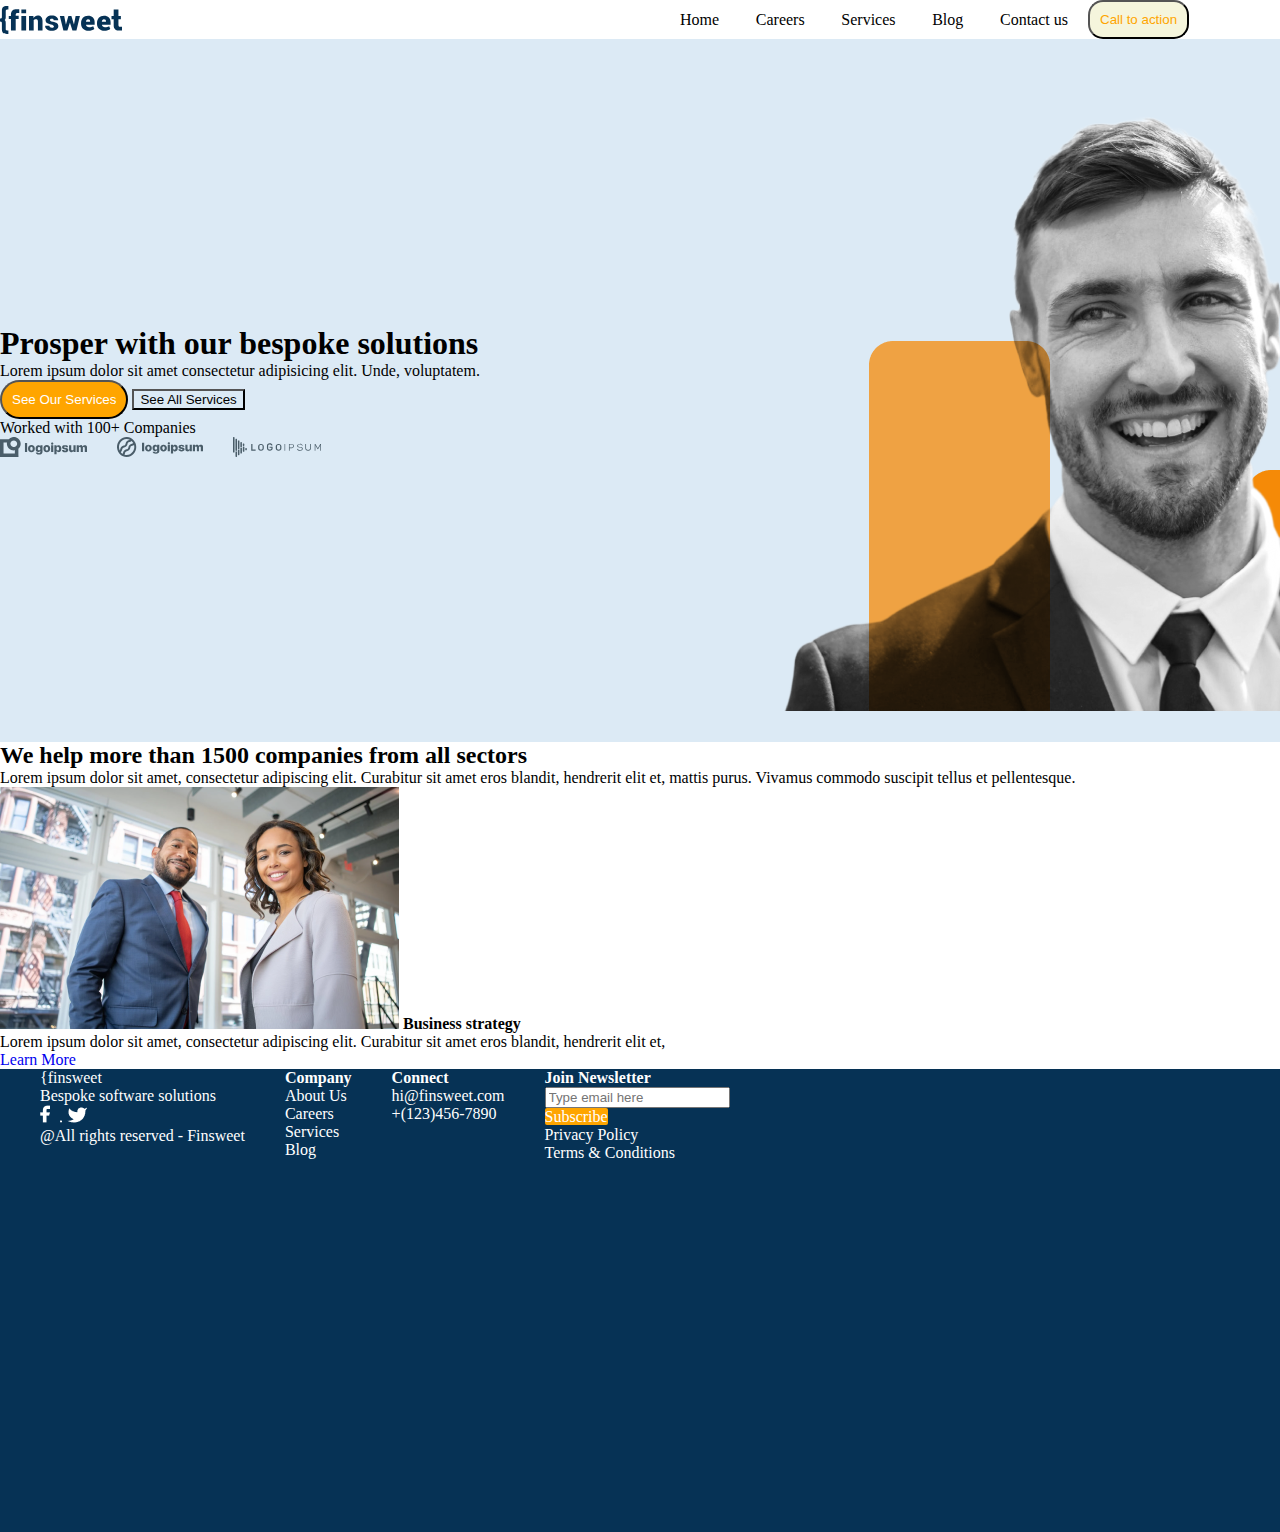
==== pages/home.html @ cca8dfab "second" ====
<!DOCTYPE html>
<html lang="en">
<head>
    <meta charset="UTF-8">
    <meta http-equiv="X-UA-Compatible" content="IE=edge">
    <meta name="viewport" content="width=device-width, initial-scale=1.0">
    <title>Finsweet</title>
    <link rel="stylesheet" href="../styles/home.css" />
    <link rel="stylesheet" href="../styles/global.css" />
    <link rel="stylesheet" href="../styles/header.css" />
    <link rel="stylesheet" href="../styles/footer.css" />
    <link rel="stylesheet" href="../styles/latest.css" />

    <link rel="preconnect" href="https://fonts.googleapis.com">
<link rel="preconnect" href="https://fonts.gstatic.com" crossorigin>
<link href="https://fonts.googleapis.com/css2?family=Poppins:wght@500;600&display=swap" rel="stylesheet">
</head>
<body>
    <header class="container header">
        <img src="../images/Logo.svg" />
        <nav class="top">
            <ul>
                <li>Home</li>
                <li>Careers</li>
                <li>Services</li>
                <li>Blog</li>
                <li>Contact us</li>
            </ul>
            <button class="callToAction">Call to action</button>
        </nav>
    </header>
    <main>

        <section class="sOne container">
            <div class="left">
            <h1>Prosper with our bespoke solutions</h1>
            <p> Lorem ipsum dolor sit amet consectetur adipisicing elit. Unde, voluptatem.</p>
            <div>
            <button class="seeOurServices">See Our Services </button>
            <button class="seeAll">See All Services</button>
            </div>
            <p>Worked with 100+ Companies</p>
            <div class="leftLogos">
            <img src="../images/haeder-logo-1.svg" />
            <img src="../images/heder-logo-2.svg" />
            <img src="../images/header-logo-3.svg" />
            </div>
            </div>
            <div class="right">
                <img src="../images/header-image.png">
            </div>
        </section>

        
        <section>
            <div class="container">
                 <h2>We help more than 1500 companies from all sectors</h2>
                <p>Lorem ipsum dolor sit amet, consectetur adipiscing elit. Curabitur sit amet eros blandit, hendrerit elit et, mattis purus. Vivamus commodo suscipit tellus et pellentesque.</p>
                <article class="business">
                    <img src="../images/post1.png"/>
                    <strong>Business strategy</strong>
                    <p>Lorem ipsum dolor sit amet, consectetur adipiscing elit. Curabitur sit amet eros blandit, hendrerit elit et, </p>
                    <a href="#">Learn More</a>
                </article>
                <article></article>
                <article></article>

            </div>
           
        </section>
    </main>
    <footer class="footer">
        <ul>
            <li>{finsweet</li>
            <li>Bespoke software solutions</li>
            <img src="../images/fb.png" />
            <img src="../images/ytube.png" />
            <img src="../images/ig.png" />
            <img src="../images/tw.png" />
            <li>@All rights reserved - Finsweet</li>
        </ul>
        <ul>
            <li><strong>Company</strong></li>
            <li>About Us</li>
            <li>Careers</li>
            <li>Services</li>
            <li>Blog</li>
        </ul>
        <ul>
            <li><strong>Connect</strong></li>
            <li>hi@finsweet.com</li>
            <li>+(123)456-7890</li>
        </ul>
        <ul>
            <li><strong>Join Newsletter</strong></li>
            <li><input type="text" placeholder="Type email here"></li>
            <li><a href="#" class="subscribe">Subscribe</a></li>
           
            <li>Privacy Policy</li>
            <li>Terms & Conditions</li>
           
        </ul>
    </footer>
</body>
</html>
---- styles/home.css ----
h1{
    font-family: "semiBold"
}

.leftLogos{
    display:flex;
    width:20px;
    height:20px;
}
.leftLogos img{
    padding-right: 30px;
}
.sOne {
    display:flex;
    background-color: #DCEAF5;
    align-items: center;
    height: 703px;
}
.left{
    width: 80%;
}
.right {
    width: 40%;
}
.seeOurServices {
    color: white;
    background-color: orange;
    border-radius: 20px;
    padding: 10px;
}
.seeAll {
    background-color: transparent;
}
.top ul {
    padding-right: 20px;
    justify-content: space-between;
}
---- styles/global.css ----
* {
    box-sizing: border-box;
    margin: 0;
}
.container {
    max-width: 1280px;
    width: 100%;
    margin: auto;
}
html{
    font-size: 16px;
}
@font-face {
    font-family: "semiBold";
    src: url(Poppins/Poppins-SemiBold.ttf);
}
@font-face {
    font-family: "medium";
    src: url(Poppins/Poppins-Medium.ttf);
}
ul{
    list-style: none;
}
a{
    text-decoration: none;
}
---- styles/header.css ----
.header {
    display:flex;
    justify-content: space-between;
    align-items: center;
}
.top {
    display: flex;
    width: 50%;
}
.top ul {
    width: 70%;
    display:flex;
    justify-content: space-between;
    align-items: center;
}
.callToAction {
    color:orange;
    background-color: beige;
    border-radius: 15px;
    padding: 10px;
}
---- styles/footer.css ----
footer {
    background-color: #063255;
    color: white;
    height: 463px;
    width:1920px;
}
.footer {
    display:flex;
}
.subscribe {
    color: white;
    background-color: orange;
    border-radius: 2px;
}
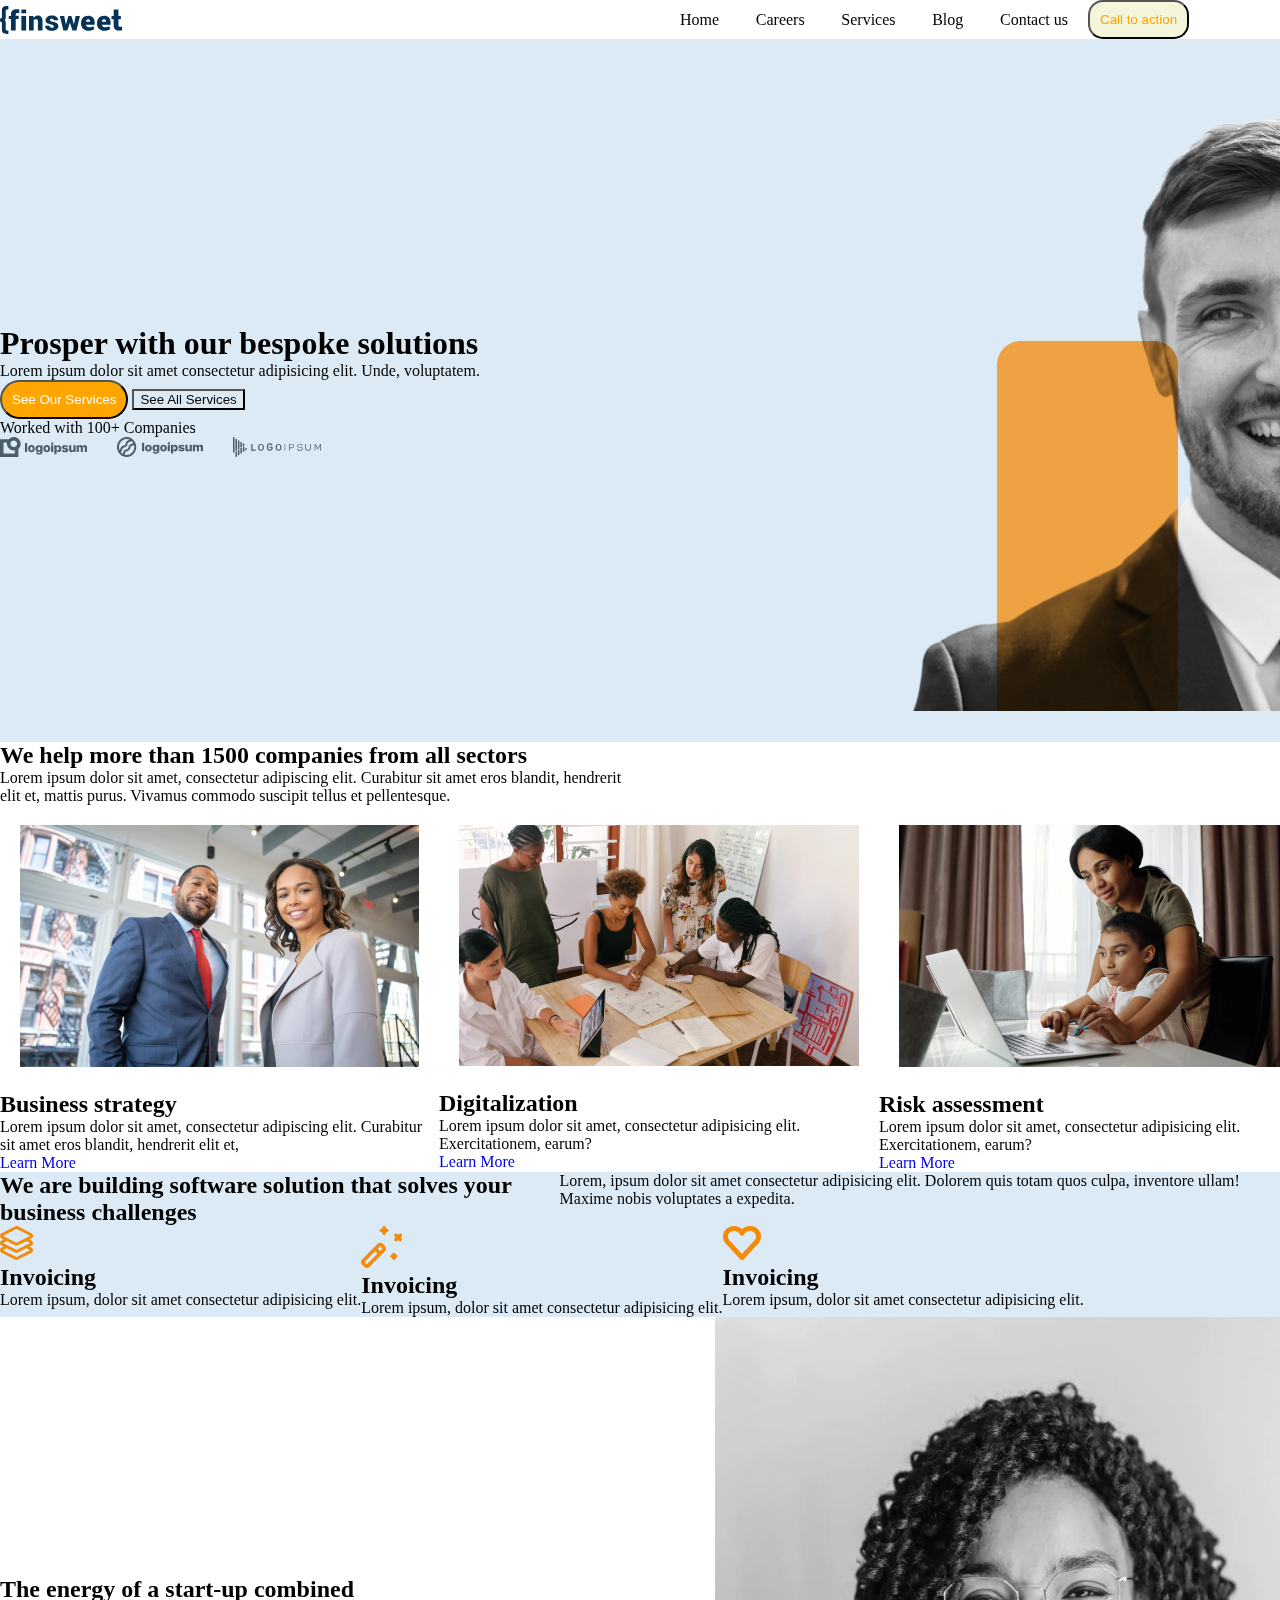
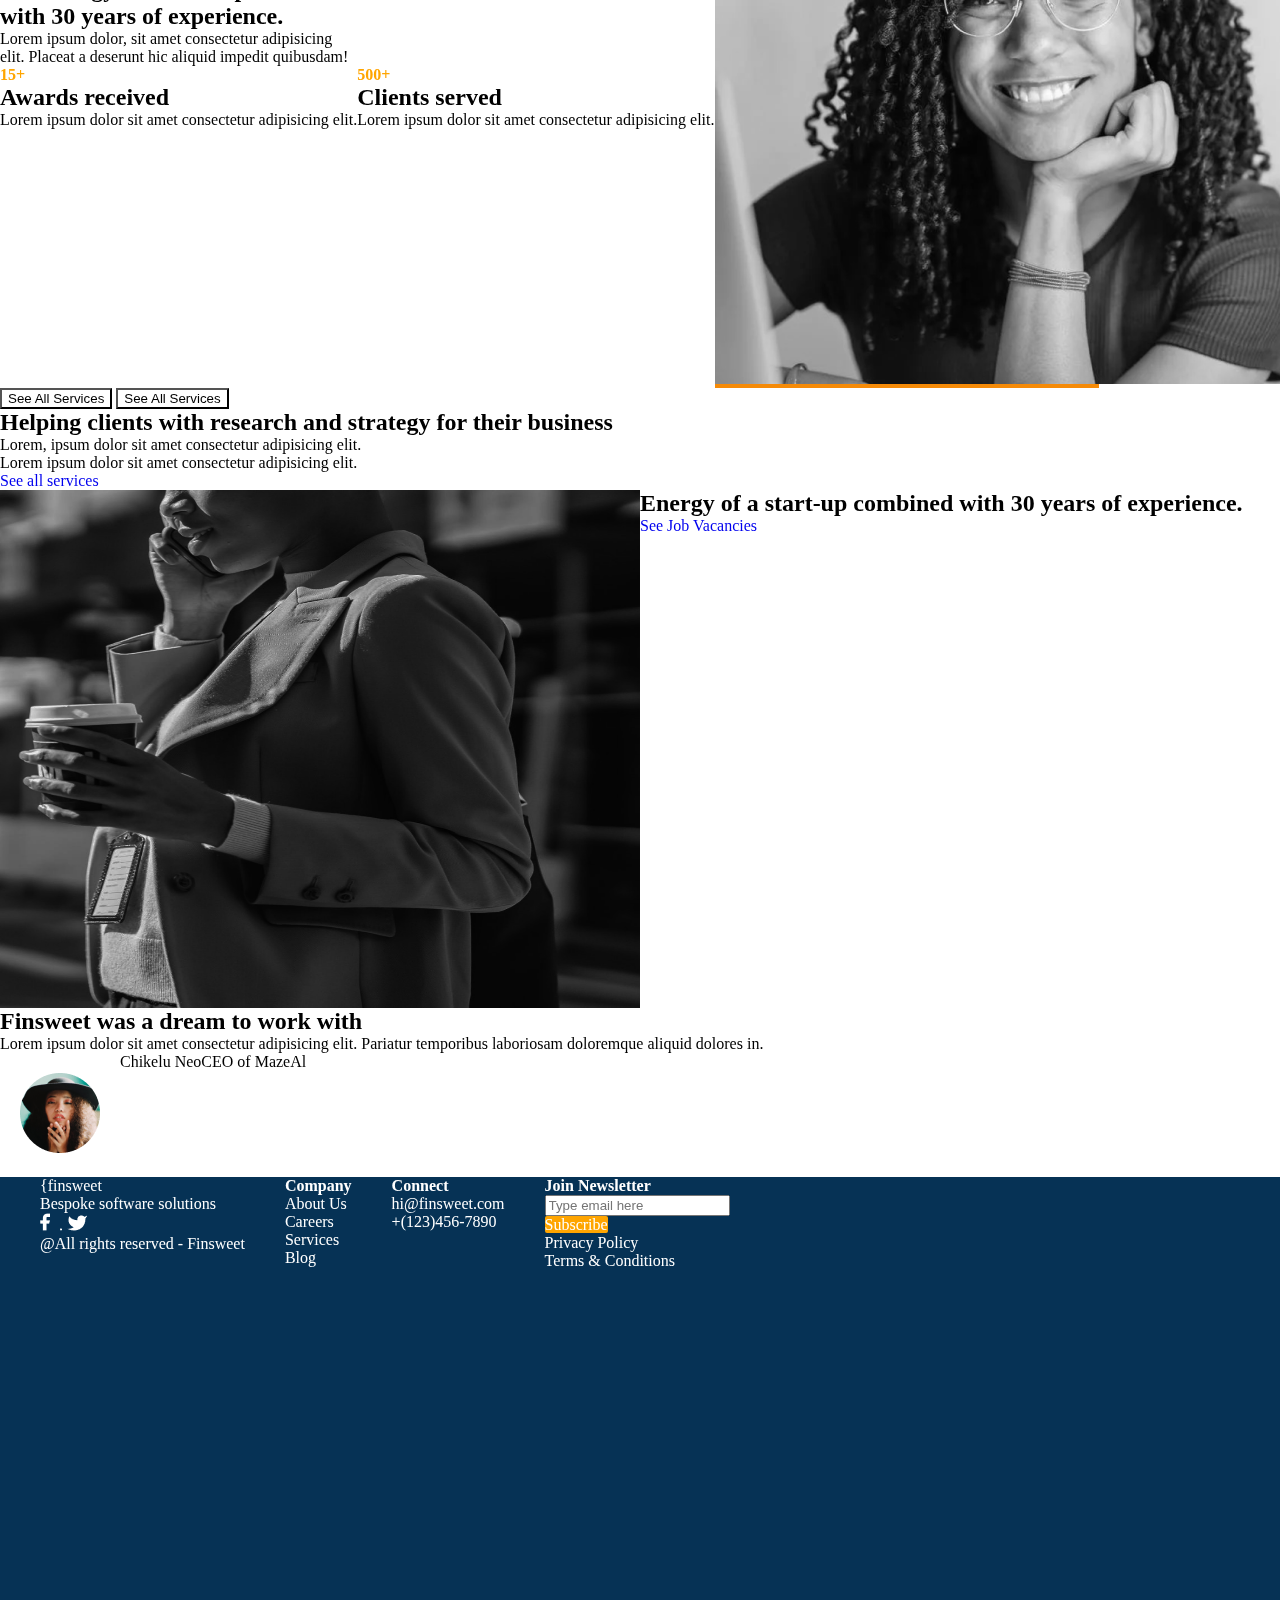
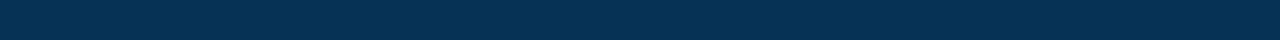
==== commit 1b1274f4: "18th of oct" ====
--- a/pages/home.html
+++ b/pages/home.html
@@ -10,10 +10,9 @@
     <link rel="stylesheet" href="../styles/header.css" />
     <link rel="stylesheet" href="../styles/footer.css" />
     <link rel="stylesheet" href="../styles/latest.css" />
-
     <link rel="preconnect" href="https://fonts.googleapis.com">
-<link rel="preconnect" href="https://fonts.gstatic.com" crossorigin>
-<link href="https://fonts.googleapis.com/css2?family=Poppins:wght@500;600&display=swap" rel="stylesheet">
+    <link rel="preconnect" href="https://fonts.gstatic.com" crossorigin>
+    <link href="https://fonts.googleapis.com/css2?family=Poppins:wght@500;600&display=swap" rel="stylesheet">
 </head>
 <body>
     <header class="container header">
@@ -30,43 +29,127 @@
         </nav>
     </header>
     <main>
-
         <section class="sOne container">
             <div class="left">
-            <h1>Prosper with our bespoke solutions</h1>
-            <p> Lorem ipsum dolor sit amet consectetur adipisicing elit. Unde, voluptatem.</p>
-            <div>
-            <button class="seeOurServices">See Our Services </button>
-            <button class="seeAll">See All Services</button>
-            </div>
-            <p>Worked with 100+ Companies</p>
-            <div class="leftLogos">
-            <img src="../images/haeder-logo-1.svg" />
-            <img src="../images/heder-logo-2.svg" />
-            <img src="../images/header-logo-3.svg" />
-            </div>
+                <h1>Prosper with our bespoke solutions</h1>
+                <p> Lorem ipsum dolor sit amet consectetur adipisicing elit. Unde, voluptatem.</p>
+                <button class="seeOurServices">See Our Services </button>
+                <button class="seeAll">See All Services</button>
+                <p>Worked with 100+ Companies</p>
+                <div class="leftLogos">
+                    <img src="../images/haeder-logo-1.svg" />
+                    <img src="../images/heder-logo-2.svg" />
+                    <img src="../images/header-logo-3.svg" />
+                </div>
             </div>
             <div class="right">
                 <img src="../images/header-image.png">
             </div>
         </section>
-
-        
-        <section>
-            <div class="container">
-                 <h2>We help more than 1500 companies from all sectors</h2>
-                <p>Lorem ipsum dolor sit amet, consectetur adipiscing elit. Curabitur sit amet eros blandit, hendrerit elit et, mattis purus. Vivamus commodo suscipit tellus et pellentesque.</p>
+        <section class="container">
+                <div class="half">
+                <h2>We help more than 1500 companies from all sectors</h2>
+                <p>Lorem ipsum dolor sit amet, consectetur adipiscing elit. Curabitur sit amet eros blandit, hendrerit
+                    elit et, mattis purus. Vivamus commodo suscipit tellus et pellentesque.</p>
+                </div>
+                <div class="wrap">
                 <article class="business">
-                    <img src="../images/post1.png"/>
-                    <strong>Business strategy</strong>
-                    <p>Lorem ipsum dolor sit amet, consectetur adipiscing elit. Curabitur sit amet eros blandit, hendrerit elit et, </p>
+                    <img src="../images/post1.png" />
+                    <h2>Business strategy</h2>
+                    <p>Lorem ipsum dolor sit amet, consectetur adipiscing elit. Curabitur sit amet eros blandit,
+                        hendrerit elit et, </p>
                     <a href="#">Learn More</a>
                 </article>
-                <article></article>
-                <article></article>
+                <article>
+                    <img src="../images/post-2.png">
+                    <h2>Digitalization</h2>
+                    <p>Lorem ipsum dolor sit amet, consectetur adipisicing elit. Exercitationem, earum?</p>
+                    <a href="#">Learn More</a>
+                </article>
+                <article>
+                    <img src="../images/post-3.png">
+                    <h2>Risk assessment</h2>
+                    <p>Lorem ipsum dolor sit amet, consectetur adipisicing elit. Exercitationem, earum?</p>
+                    <a href="#">Learn More</a>
+                </article>
+                 </div>
+        </section>
+        <section class="sThree container">
+            <div class="wrap">
+            <h2>We are building software solution that solves your business challenges</h2>
+            <p>Lorem, ipsum dolor sit amet consectetur adipisicing elit. Dolorem quis totam quos culpa, inventore ullam! Maxime nobis voluptates a expedita.</p>
+            </div>
+            <div class="wrapThree">
+            <article>
+                <img src="../images/Icon-layer.png" />
+                <h2>Invoicing</h2>
+                <p>Lorem ipsum, dolor sit amet consectetur adipisicing elit.</p>
+            </article>
+            <article>
+                <img src="../images/Icon-wizard.png" />
+                <h2>Invoicing</h2>
+                <p>Lorem ipsum, dolor sit amet consectetur adipisicing elit.</p>
+            </article>
+            <article>
+                <img src="../images/Icon-heart.png" />
+                <h2>Invoicing</h2>
+                <p>Lorem ipsum, dolor sit amet consectetur adipisicing elit.</p>
+            </article>
+            </div>
+        </section>
+        <section class="sFour container">
+            <div>
+            <div class="half">
+            <h2>The energy of a start-up combined with 30 years of experience.</h2>
+            <p>Lorem ipsum dolor, sit amet consectetur adipisicing elit. Placeat a deserunt hic aliquid impedit quibusdam!</p>
+            </div>
+            <div class="wFour">
+            <div>
+                <strong>15+</strong>
+                <h2>Awards received</h2>
+                <p>Lorem ipsum dolor sit amet consectetur adipisicing elit.</p>
+            </div>
+            <div>
+                <strong>500+</strong>
+                <h2>Clients served</h2>
+                <p>Lorem ipsum dolor sit amet consectetur adipisicing elit.</p>
+            </div>
+            </div>
+             </div>
+            <div class="rFour">
+                <img src="../images/about-image.png" />
+            </div>
+        </section>
+        <section>
+            <div>
+                <button class="seeAll">See All Services</button>
+                <button class="seeAll">See All Services</button>
 
+                <h2>Helping clients with research and strategy for their business</h2>
+                <p>Lorem, ipsum dolor sit amet consectetur adipisicing elit.</p>
+                <p>Lorem ipsum dolor sit amet consectetur adipisicing elit.</p>
+                <a href="#">See all services</a>
             </div>
-           
+            <div></div>
+        </section>
+        <section class="sSix">
+           <img src="../images/experience-image.png" />
+            <div>
+                <h2>Energy of a start-up combined with 30 years of experience.</h2>
+                <a href="#">See Job Vacancies</a>
+            </div>
+        </section>
+        <section>
+            <h2>Finsweet was a dream to work with</h2>
+            <p>Lorem ipsum dolor sit amet consectetur adipisicing elit. Pariatur temporibus laboriosam doloremque aliquid dolores in.</p>
+            <div class="wrap">
+            <div>
+            <img src="../images/Image.png" />
+            </div>
+            <p>Chikelu Neo</p>
+            <p>CEO of MazeAl</p>
+            </div>
+        </div>
         </section>
     </main>
     <footer class="footer">
@@ -95,11 +178,12 @@
             <li><strong>Join Newsletter</strong></li>
             <li><input type="text" placeholder="Type email here"></li>
             <li><a href="#" class="subscribe">Subscribe</a></li>
-           
+
             <li>Privacy Policy</li>
             <li>Terms & Conditions</li>
-           
+
         </ul>
     </footer>
 </body>
+
 </html>--- a/styles/home.css
+++ b/styles/home.css
@@ -18,10 +18,10 @@
     height: 703px;
 }
 .left{
-    width: 80%;
+    width: 70%;
 }
 .right {
-    width: 40%;
+    width: 30%;
 }
 .seeOurServices {
     color: white;
@@ -36,3 +36,41 @@
     padding-right: 20px;
     justify-content: space-between;
 }
+.wrap {
+    display:flex;
+}
+.wrap img{
+    border-radius: 20px;
+    padding: 20px;
+}
+.half{
+    width: 50%;
+}
+.sThree {
+    background-color: #DCEAF5;
+}
+.wrapThree {
+    display:flex;
+}
+.sFour{
+    display: flex;
+    align-items: center;
+}
+.sFour strong{
+    color:orange;
+}
+.wFour {
+    display:flex;
+}
+.rFour{
+    width: 30%;
+    background: #f58a07;
+    mix-blend-mode: multiply;
+}
+.sSix{
+    display:flex;
+}
+.sSix img{
+    width:50%;
+    height: 518px;
+}--- a/styles/global.css
+++ b/styles/global.css
@@ -6,6 +6,7 @@
     max-width: 1280px;
     width: 100%;
     margin: auto;
+  
 }
 html{
     font-size: 16px;
